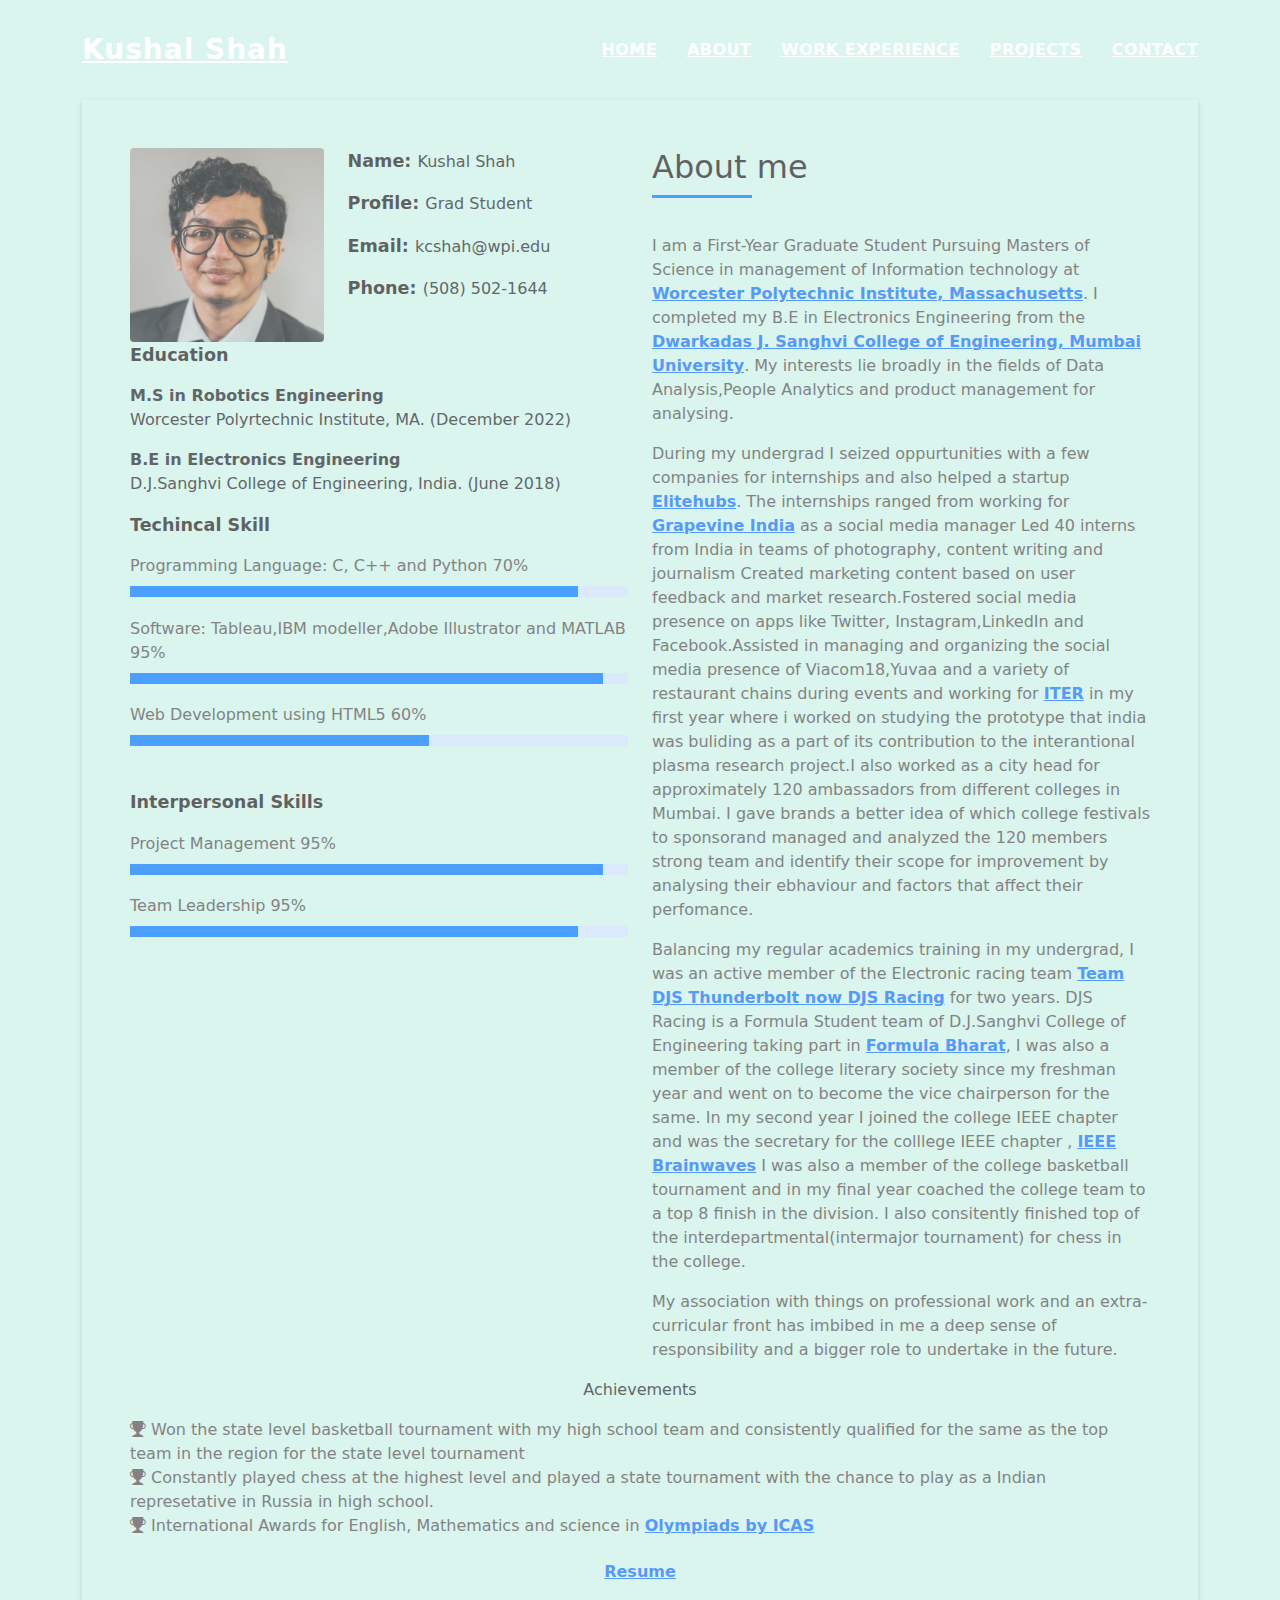
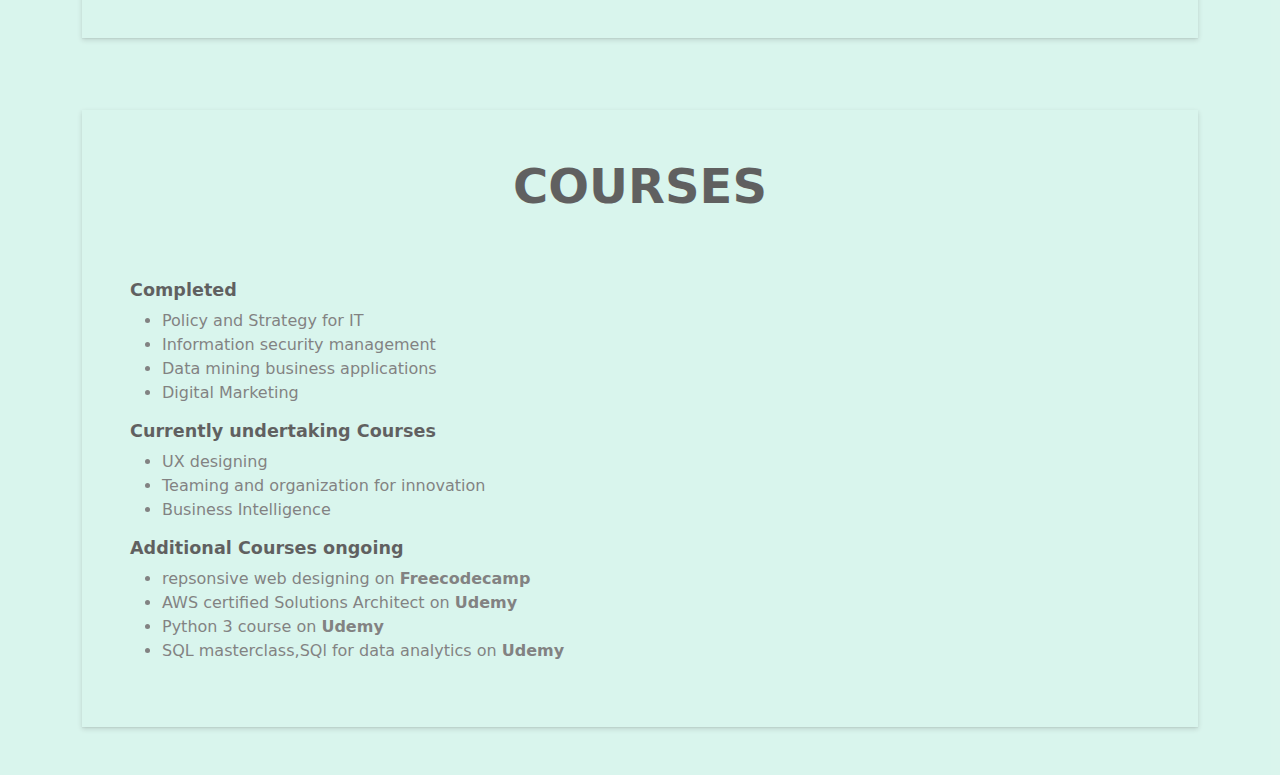
==== About.html @ 7bdc1ce5 "Update About.html" ====
<!DOCTYPE html>
<html lang="en">
    <meta charset="UTF-8">
    <meta name="viewport" content="width=device-width,initial-scale=1.0">
    <meta http-equiv="X-UA-Compatible" content="ie=edge">
    <title> About Kushal Shah</title>
    <link rel="stylesheet" href="https://cdn.jsdelivr.net/npm/bootstrap@4.6.1/dist/css/bootstrap.min.css" integrity="sha384-zCbKRCUGaJDkqS1kPbPd7TveP5iyJE0EjAuZQTgFLD2ylzuqKfdKlfG/eSrtxUkn" crossorigin="anonymous">
    <script src="https://cdn.jsdelivr.net/npm/jquery@3.5.1/dist/jquery.slim.min.js" integrity="sha384-DfXdz2htPH0lsSSs5nCTpuj/zy4C+OGpamoFVy38MVBnE+IbbVYUew+OrCXaRkfj" crossorigin="anonymous"></script>
<script src="https://cdn.jsdelivr.net/npm/bootstrap@4.6.1/dist/js/bootstrap.bundle.min.js" integrity="sha384-fQybjgWLrvvRgtW6bFlB7jaZrFsaBXjsOMm/tB9LTS58ONXgqbR9W8oWht/amnpF" crossorigin="anonymous"></script>
    <link href="style.css" rel="stylesheet">
    <script src="js.js"></script>
    <link href="vendor/bootstrap/css/bootstrap.min.css" rel="stylesheet">
  <link href="vendor/bootstrap-icons/bootstrap-icons.css" rel="stylesheet">
  <link href="vendor/glightbox/css/glightbox.min.css" rel="stylesheet">
  <link href="vendor/swiper/swiper-bundle.min.css" rel="stylesheet">
  <script src="vendor/purecounter/purecounter.js"></script>
  <script src="vendor/bootstrap/js/bootstrap.bundle.min.js"></script>
  <script src="vendor/glightbox/js/glightbox.min.js"></script>
  <script src="vendor/swiper/swiper-bundle.min.js"></script>
  <script src="vendor/typed.js/typed.min.js"></script>
  <script src="vendor/php-email-form/validate.js"></script>

    
    <div class="body">
  <!-- ======= Header ======= -->
  <header id="header" >
    <div class="container d-flex align-items-center justify-content-between">
  
      <h1 class="logo"><a href="index.html">Kushal Shah</a></h1>
     
      
  
      <nav id="navbar" class="navbar">
        <ul>
        <li><a  href="https://ks1802.github.io/assignment7/index.html">Home</a></li>
        <li><a  href="About.html">About</a></li>
        <li><a  href="Workex.html">Work Experience</a></li>
        <li><a  href="projects.html">Projects</a></li>
        <li><a  href="Contact.html">Contact</a></li>
        </ul>
        <i class="bi bi-list mobile-nav-toggle"></i>
      </nav><!-- .navbar -->
  
    </div>
  </header><!-- End Header -->
  

  <!--About section-->
<section>
  
  <div class="container">
    <div class="row">
       <div class="col-sm-12">
        <div class="box-shadow-full">
          <div class="row">
            <div class="col-md-6">
              <div class="row">
                <div class="col-sm-6 col-md-5">
                  <div class="about-img">
                    <img src="img/resume-photo.jpg" alt="Kushal photo" class="img-fluid rounded b-shadow-a" >
                  </div>
                </div>
                <div class="col-sm-6 col-md-7">
                  <div class="about-info">
                    <p><span class="title-s">Name: </span> <span>Kushal Shah</span></p>
                    <p><span class="title-s">Profile: </span> <span>Grad Student</span></p>
                    <p><span class="title-s">Email: </span> <span>kcshah@wpi.edu</span></p>
                    <p><span class="title-s">Phone: </span> <span>(508) 502-1644</span></p>
                  </div>
                </div>
              </div>
              <!-- Education -->
            <div class="content-test">
              <p class="title-s"> Education </p>
              <p class="successful">
                  <b> <i class="fa fa-graduation-cap" aria-hidden="true"></i> M.S in Robotics Engineering <br></b> 
                  <span>Worcester Polyrtechnic Institute, MA. (December 2022)</span> 
                </p>
              <p class="successful">
                <b> <i class="fa fa-graduation-cap" aria-hidden="true"></i> B.E in Electronics Engineering <br></b> 
                <span>D.J.Sanghvi College of Engineering, India. (June 2018)</span> 
              </p>
               <!-- Techincal Skills -->

            <div class="skill-mf">
              <p class="title-s">Techincal Skill <i class="fa fa-wrench" aria-hidden="true"></i></p>
              <span>Programming Language: C, C++ and Python</span> <span class="pull-right">70%</span>
              <div class="progress">
                <div class="progress-bar" role="progressbar" style="width: 90%" aria-valuenow="70" aria-valuemin="0"
                  aria-valuemax="100"></div>
              </div>
              
              <span>Software: Tableau,IBM modeller,Adobe Illustrator and MATLAB</span> <span class="pull-right">95%</span>
              <div class="progress">  
                <div class="progress-bar" role="progressbar" style="width: 95%" aria-valuenow="95" aria-valuemin="0"
                  aria-valuemax="100"></div>
              </div>

             
              
              <span>Web Development using HTML5 </span> <span class="pull-right">60%</span>
              <div class="progress">
                <div class="progress-bar" role="progressbar" style="width: 60%" aria-valuenow="60" aria-valuemin="0"
                  aria-valuemax="100"></div>
              </div>
            </div>
           
            <!-- Interpersonal Skills -->
            <br>
            <div class="skill-mf">
              <p class="title-s">Interpersonal Skills <i class="fa fa-users" aria-hidden="true"></i></p>
              <span>Project Management</span> <span class="pull-right">95%</span>
              <div class="progress">
                <div class="progress-bar" role="progressbar" style="width: 95%;" aria-valuenow="95" aria-valuemin="0"
                  aria-valuemax="100"></div>
              </div>
              
              <span>Team Leadership</span> <span class="pull-right">95%</span>
              <div class="progress">
                <div class="progress-bar" role="progressbar" style="width: 90%" aria-valuenow="95" aria-valuemin="0"
                  aria-valuemax="100"></div>
              </div>
            </div> 
          </div>
            </div>
           <!-- About Me -->
           <div class="col-md-6">
            <div class="about-me pt-4 pt-md-0">
              <div class="title-box-2">
                <h5 class="title-left">
                    About me
                  </h5>
                </div>
                <p class="subtitle-a">
                  I am a First-Year Graduate Student Pursuing Masters of Science in management of Information technology at <a href="https://www.wpi.edu/academics/study/masters-information-technology" target="_blank"><strong>Worcester Polytechnic Institute, Massachusetts</strong></a>. 
                  I completed my B.E in Electronics Engineering from the <a href="https://www.djsce.ac.in/#" target="_blank"><strong>Dwarkadas J. Sanghvi College of Engineering, Mumbai University</strong></a>.
                My interests lie broadly in the fields of Data Analysis,People Analytics and product management for analysing.
                </p>
                <p class="subtitle-a">
                  During my undergrad I seized oppurtunities with a few companies for internships and also helped a startup <a href="https://elitehubs.com/" target="_blank"><strong> Elitehubs</strong></a>. The internships ranged from working for <a href="https://www.thegrapevine.co.in/" target="_blank"><strong>Grapevine India</strong></a> as a social media manager Led 40 interns from India in teams of photography, content writing and journalism Created marketing content based on user feedback and market research.Fostered social media presence on apps like Twitter, Instagram,LinkedIn and Facebook.Assisted in managing and organizing the social media presence of Viacom18,Yuvaa and a variety of restaurant chains during events and working for <a href="https://www.iter.org/"><strong>ITER</strong></a> in my first year where i worked on studying the prototype that india was buliding as a part of its contribution to the interantional plasma research project.I also worked as a city head for approximately 120 ambassadors from different colleges in Mumbai. I gave brands a better idea of which college festivals to sponsorand managed and analyzed the 120 members strong team and identify their scope for improvement by analysing their ebhaviour and factors that affect their perfomance.
                </p>
                <p class="subtitle-a">
                  Balancing my regular academics training in my undergrad, I was an active member of the Electronic racing team <a href="https://djs-racing.com/" target="_blank"><b>Team DJS Thunderbolt now DJS Racing</b></a> for two years. DJS Racing is a Formula Student team of D.J.Sanghvi College of Engineering taking part in <a href="https://www.formulabharat.com/" target="_blank"><b>Formula Bharat</b></a>,  
                  I was also a member of the college literary society since my freshman year and went on to become the vice chairperson for the same. In my second year I joined the college IEEE chapter and was the secretary for the colllege IEEE chapter , <a href="https://www.instagram.com/ieee_djscoe/?hl=en"><strong>IEEE Brainwaves</strong></a> I was also a member of the college basketball tournament and in my final year coached the college team to a top 8 finish in the division. I also consitently finished top of the interdepartmental(intermajor tournament) for chess in the college. 
                </p>
                <p class="subtitle-a">
                  My association with things on professional work and an extra-curricular front has
                   imbibed in me a deep sense of responsibility and a bigger role to undertake in the future. 
                </p>
              </div>
            </div>
          </div>
          <div class="copyright-box text-center">
            <p class="title2-s"> Achievements </p></div>
              
                <p class="subtitle-a">
                 <span class="bi bi-trophy-fill"></span>  Won the state level basketball tournament with my high school team and consistently qualified for the same as the top team in the region for the state level tournament
                 <br><span class="bi bi-trophy-fill"></span>  Constantly played chess at the highest level and played a state tournament with the chance to play as a Indian represetative in Russia in high school.
                 <br><span class="bi bi-trophy-fill"></span>  International Awards for English, Mathematics and science in <a href="https://en.wikipedia.org/wiki/International_Competitions_and_Assessments_for_Schools"><strong> Olympiads by ICAS</strong></a>  
                </p>
                <div class="flexer">
                  <a class="button button1 buttonlink" href=  "Kushal%20Shah%20resume.pdf"> <strong>Resume</strong></a>
                </div>
        </div>
      </div>
    </div>
  </div>
  
</section>


 <!-- Courses Taken -->
 <section>
  <br>
		<div class="container">
			<div class="row">
				<div class="col-sm-12">
          <div class="box-shadow-full">
            <div class="title-box-2">
              <div class="title-box text-center">
                <h5 class="title-a">
                  Courses 
                </h5>
              </div>
				</div>
				<div class="col-sm-9">

            <div class="education-wrapper">
                <div class="education margin-tb-30">
                  <h6 class="title-s"> Completed </h6>
                   
                 
                    <ul class="subtitle-a"> 
                    <li> Policy and Strategy for IT</li>
                    <li> Information security management</li>
                    <li>Data mining business applications </li>
                      <li>Digital Marketing</li>
                    
                    </ul>
                   
                </div>
              </div>  

              <div class="education-wrapper">
                  <div class="education margin-tb-30">
                    <h6 class="title-s"> Currently undertaking Courses </h6>
                
                        <ul class="subtitle-a">
                <li> UX designing </li>
 <li>Teaming and organization for innovation</li>
                <li>Business Intelligence </li>
                      </ul>
                      
                  </div>
                </div>  

					<div class="education-wrapper">
						<div class="education margin-tb-30">
                <div class="line2-mf"></div>
              <h6 class="title-s"> Additional Courses ongoing </h6>
              <div class="line2-mf"></div>
              
                <ul class="subtitle-a" > 
               <li>repsonsive web designing on <strong>Freecodecamp</strong></li>
		<li>AWS certified Solutions Architect on <strong>Udemy</strong></li>
		<li>Python 3 course on <strong>Udemy</strong></li>
		<li>SQL masterclass,SQl for data analytics on <strong>Udemy</strong></li>
                </ul>
               
						</div>
					</div>
				</div>
			</div>
		</div>
      </div>
    </div>
  
  </section>
</div>
---- style.css ----
body {
  background-color: #f5f5f5;
  color: #4e4e4e;
}

h1,
h2,
h3,
h4,
h5,
h6 {
  color: #1e1e1e;
}

a {
  color: #1e1e1e;
  text-decoration: none;
  transition: all 0.5s ease-in-out;
}
a:hover {
  color: #0078ff;
  text-decoration: none;
  transition: all 0.5s ease-in-out;
}

.p-r {
  position: relative;
}

.color-a {
  text-decoration: none;
  color: #0078ff;
}

.color-d {
  color: #f5f5f5;
}

.color-text-a {
  text-decoration: none;
  color: #4e4e4e;
}

.box-shadow, .card-blog, .work-box, .service-box, .paralax-mf {
  box-shadow: 0 13px 8px -10px rgba(0, 0, 0, 0.1);
}

.box-shadow-a, .button:hover {
  text-decoration: none;
  box-shadow: 0 0 0 4px #cde1f8;
}

.display-5 {
  font-size: 2.5rem;
  font-weight: 300;
  line-height: 1.1;
}

.display-6 {
  font-size: 2rem;
  font-weight: 300;
  line-height: 1.1;
}

.avatar {
  width: 32px;
  height: 32px;
  margin-right: 4px;
  overflow: hidden;
}

.bg-image {
  background-repeat: no-repeat;
  background-attachment: fixed;
  background-size: cover;
  background-position: center center;
}
@media (max-width: 1024px) {
  .bg-image {
    background-attachment: scroll;
  }
}

.overlay-mf {
  background-color:rgb(202, 241, 230);
  
}

.overlay-mf {
  position: absolute;
  top: 0;
  left: 0px;
  padding: 0;
  height: 100%;
  width: 100%;
  opacity: 0.7;
  ;
}

.paralax-mf {
  position: relative;
  padding: 8rem 0;
}

.display-table {
  width: 100%;
  height: 100%;
  display: table;
}

.table-cell {
  display: table-cell;
  vertical-align: middle;
}

/*--/ Sections /--*/
.sect-4 {
  padding: 4rem 0;
}

.sect-pt4 {
  padding-top: 4rem;
}

.sect-mt4 {
  margin-top: 4rem;
}

/*--/ Title s /--*/
.title-s {
  font-weight: 600;
  color: #1e1e1e;
  font-size: 1.1rem;
}

/*--/ Title A /--*/
.title-box {
  margin-bottom: 4rem;
}

.title-a {
  text-decoration: none;
  font-size: 3rem;
  font-weight: bold;
  text-transform: uppercase;
  color: #1e1e1e !important;
  
}

.subtitle-a {
  text-decoration: none;
  color: #4e4e4e;
}

.line-mf {
  width: 40px;
  height: 5px;
  background-color: #0078ff;
  margin: 0 auto;
}

/*--/ Title Left /--*/
.title-box-2 {
  margin-bottom: 3rem;
}

.title-left {
  font-size: 2rem;
  position: relative;
}
.title-left:before {
  content: "";
  position: absolute;
  height: 3px;
  background-color: #0078ff;
  width: 100px;
  bottom: -12px;
}

/*------/ Box /------*/
.box-pl2 {
  padding-left: 2rem;
}

.box-shadow-full {
  padding: 3rem 1.25rem;
  position: relative;
  background-color: rgb(202, 241, 230);
  margin-bottom: 3rem;
  z-index: 2;
  box-shadow: 0 1px 1px 0 rgba(0, 0, 0, 0.06), 0 2px 5px 0 rgba(0, 0, 0, 0.2);}
  .box-shadow {
    padding: 3rem 1.25rem;
    position: relative;
    background-color: rgb(250, 250, 250);
    margin-bottom: 3rem;
    z-index: 2;
    box-shadow: 0 1px 1px 0 rgba(0, 0, 0, 0.06), 0 2px 5px 0 rgba(0, 0, 0, 0.2);
}
@media (min-width: 768px) {
  .box-shadow-full {
    padding: 3rem;
  }
}

/*------/ Socials /------*/
.socials {
  padding: 1.5rem 0;
}
.socials ul li {
  display: inline-block;
}
.socials .ico-circle {
  height: 40px;
  width: 40px;
  font-size: 1.2rem;
  border-radius: 50%;
  line-height: 1.6;
  margin: 0 15px 0 0;
  box-shadow: 0 0 0 3px #0078ff;
  transition: all 500ms ease;
  padding-top: 4px;
}
.socials .ico-circle:hover {
  background-color: #0078ff;
  color: #fff;
  box-shadow: 0 0 0 3px #cde1f8;
  transition: all 500ms ease;
}

/*------/ Ul resect /------*/
.ul-resect, .widget-tags ul, .widget-sidebar .list-sidebar, .box-comments .list-comments, .blog-wrapper .post-meta ul, .list-ico, .socials ul {
  list-style: none;
  padding-left: 0;
  margin-bottom: 0;
}

.list-ico {
  line-height: 2;
}
.list-ico span {
  color: #0078ff;
  margin-right: 10px;
}

/*------/ Ico Circle /------*/
.ico-circle {
  height: 100px;
  width: 100px;
  font-size: 2rem;
  border-radius: 50%;
  line-height: 1.55;
  margin: 0 auto;
  text-align: center;
  justify-content: center;
  box-shadow: 0 0 0 10px #0078ff;
  display: block;
  
}


/*--------------------------------------------------------------
# Back to top button
--------------------------------------------------------------*/
.back-to-top {
  position: fixed;
  visibility: hidden;
  opacity: 0;
  right: 15px;
  bottom: 15px;
  z-index: 996;
  background: #0078ff;
  width: 40px;
  height: 40px;
  border-radius: 50px;
  transition: all 0.4s;
}
.back-to-top i {
  font-size: 28px;
  color: #fff;
  line-height: 0;
}
.back-to-top:hover {
  background: #298eff;
  color: #fff;
}
.back-to-top.active {
  visibility: visible;
  opacity: 1;
}

/*------/ Prelaoder /------*/
#preloader {
  position: fixed;
  top: 0;
  left: 0;
  right: 0;
  bottom: 0;
  z-index: 9999;
  overflow: hidden;
  background: #fff;
}

#preloader:before {
  content: "";
  position: fixed;
  top: calc(50% - 30px);
  left: calc(50% - 30px);
  border: 6px solid #f2f2f2;
  border-top: 6px solid #0078ff;
  border-radius: 50%;
  width: 60px;
  height: 60px;
  -webkit-animation: animate-preloader 1s linear infinite;
  animation: animate-preloader 1s linear infinite;
}

@-webkit-keyframes animate-preloader {
  0% {
    transform: rotate(0deg);
  }
  100% {
    transform: rotate(360deg);
  }
}

@keyframes animate-preloader {
  0% {
    transform: rotate(0deg);
  }
  100% {
    transform: rotate(360deg);
  }
}
/*------/ Button /------*/
.button {
  display: inline-block;
  padding: 0.3rem 0.6rem;
  text-align: center;
  vertical-align: middle;
  -webkit-user-select: none;
  -moz-user-select: none;
  user-select: none;
  font-size: 1rem;
  border-radius: 0.3rem;
  border: 1px solid transparent;
  transition: all 500ms ease;
  cursor: pointer;  
}
.button:focus {
  outline: 0;
}
.button:hover {
  background-color: #0062d3;
  color: #fff;
  transition: all 500ms ease;
}
.button1{
  width: 50%;}
.button-link {
    -webkit-appearance: button;
    -moz-appearance: button;
    appearance: button;

    text-decoration: none;
    color: initial;

}
.button-a {
  text-decoration: none;
  background-color: #0078ff;
  color: #fff;
  border-color: #cde1f8;
}

.button-big {
  padding: 0.9rem 2.3rem;
  font-size: 1.2rem;
}

.button-rouded {
  border-radius: 5rem;
}

.btn-lg {
  padding: 0.5rem 1rem;
  font-size: 1.25rem;
  line-height: 1.5;
  border-radius: 0.3rem;}
  .tab button {
    background-color: rgb(0, 153, 255);
    border: none;
    color: rgb(255, 255, 255);
    padding: 10px 20px;
    text-align: center;
    text-decoration: none;
    display: inline-block;
    margin: 4px 2px;
    cursor: pointer;
    border-radius: 10px;}
    

.tab {
  overflow: hidden;}

  /* Change background color of buttons on hover */
.tab button:hover {
  background-color: #9bcaff;
}

/* Create an active/current tablink class */
.tab button.active {
  background-color: #0059ff;
}



/* Style the tab content */
.tabcontent {
  display:none;
  padding: 6px 12px;
  border-top: none;
}

.tabcontent {
  animation: fadeEffect 1s; /* Fading effect takes 1 second */
}
/* Go from zero to full opacity */
@keyframes fadeEffect {
  from {opacity: 0;}
  to {opacity: 1;}
}

/*--------------------------------------------------------------
# Header
--------------------------------------------------------------*/
#header {
  transition: all 0.5s;
  z-index: 997;
  padding: 20px 0;
}
#header .logo {
  font-size: 28px;
  margin: 0;
  padding: 0;
  font-weight: 600;
  letter-spacing: 1px;
}
#header .logo a {
  color: #fff;
}
#header .logo img {
  max-height: 40px;
}
#header.header-scrolled {
  background: black;
  padding: 12px 0;
}

/*--------------------------------------------------------------
# Navigation Menu
--------------------------------------------------------------*/
/**
* Desktop Navigation 
*/
.navbar {
  padding: 0;
}
.navbar ul {
  margin: 0;
  padding: 0;
  display: flex;
  list-style: none;
  align-items: center;
}
.navbar li {
  position: relative;
}
.navbar > ul > li {
  white-space: nowrap;
  padding: 10px 0 10px 30px;
}
.navbar a, .navbar a:focus {
  display: flex;
  align-items: center;
  justify-content: space-between;
  color: #fff;
  font-size: 16px;
  font-weight: 600;
  padding: 0;
  white-space: nowrap;
  transition: 0.3s;
  letter-spacing: 0.4px;
  position: relative;
  text-transform: uppercase;
}
.navbar a i, .navbar a:focus i {
  font-size: 12px;
  line-height: 0;
  margin-left: 5px;
}
.navbar > ul > li > a:before {
  content: "";
  position: absolute;
  width: 100%;
  height: 2px;
  bottom: -6px;
  left: 0;
  width: 0;
  background-color: #fff;
  visibility: hidden;
  transition: all 0.3s ease-in-out 0s;
}
.navbar a:hover:before, .navbar li:hover > a:before, .navbar .active:before {
  visibility: visible;
  width: 100%;
}
.navbar a:hover, .navbar .active, .navbar .active:focus, .navbar li:hover > a {
  color: #fff;
}
.navbar .dropdown ul {
  display: block;
  position: absolute;
  left: 30px;
  top: calc(100% + 30px);
  margin: 0;
  padding: 10px 0;
  z-index: 99;
  opacity: 0;
  visibility: hidden;
  background: #fff;
  box-shadow: 0px 0px 30px rgba(127, 137, 161, 0.25);
  transition: 0.3s;
}
.navbar .dropdown ul li {
  min-width: 200px;
}
.navbar .dropdown ul a {
  padding: 10px 20px;
  font-size: 14px;
  text-transform: none;
  color: #4e4e4e;
}
.navbar .dropdown ul a i {
  font-size: 12px;
}
.navbar .dropdown ul a:hover, .navbar .dropdown ul .active:hover, .navbar .dropdown ul li:hover > a {
  color: #0078ff;
}
.navbar .dropdown:hover > ul {
  opacity: 1;
  top: 100%;
  visibility: visible;
}
.navbar .dropdown .dropdown ul {
  top: 0;
  left: calc(100% - 30px);
  visibility: hidden;
}
.navbar .dropdown .dropdown:hover > ul {
  opacity: 1;
  top: 0;
  left: 100%;
  visibility: visible;
}
@media (max-width: 1366px) {
  .navbar .dropdown .dropdown ul {
    left: -90%;
  }
  .navbar .dropdown .dropdown:hover > ul {
    left: -100%;
  }
}

/**
* Mobile Navigation 
*/
.mobile-nav-toggle {
  color: #fff;
  font-size: 28px;
  cursor: pointer;
  display: none;
  line-height: 0;
  transition: 0.5s;
}

@media (max-width: 991px) {
  .mobile-nav-toggle {
    display: block;
  }

  .navbar ul {
    display: none;
  }
}
.navbar-mobile {
  position: fixed;
  overflow: hidden;
  top: 0;
  right: 0;
  left: 0;
  bottom: 0;
  background: rgba(78, 78, 78, 0.9);
  transition: 0.3s;
  z-index: 999;
}
.navbar-mobile .mobile-nav-toggle {
  position: absolute;
  top: 15px;
  right: 15px;
}
.navbar-mobile ul {
  display: block;
  position: absolute;
  top: 55px;
  right: 15px;
  bottom: 15px;
  left: 15px;
  padding: 10px 0;
  background-color: #fff;
  overflow-y: auto;
  transition: 0.3s;
}
.navbar-mobile > ul > li {
  padding: 0;
}
.navbar-mobile a:hover:before, .navbar-mobile li:hover > a:before, .navbar-mobile .active:before {
  visibility: hidden;
}
.navbar-mobile a, .navbar-mobile a:focus {
  padding: 10px 20px;
  font-size: 15px;
  color: #4e4e4e;
}
.navbar-mobile a:hover, .navbar-mobile .active, .navbar-mobile li:hover > a {
  color: #0078ff;
}
.navbar-mobile .getstarted, .navbar-mobile .getstarted:focus {
  margin: 15px;
}
.navbar-mobile .dropdown ul {
  position: static;
  display: none;
  margin: 10px 20px;
  padding: 10px 0;
  z-index: 99;
  opacity: 1;
  visibility: visible;
  background: #fff;
  box-shadow: 0px 0px 30px rgba(127, 137, 161, 0.25);
}
.navbar-mobile .dropdown ul li {
  min-width: 200px;
}
.navbar-mobile .dropdown ul a {
  padding: 10px 20px;
}
.navbar-mobile .dropdown ul a i {
  font-size: 12px;
}
.navbar-mobile .dropdown ul a:hover, .navbar-mobile .dropdown ul .active:hover, .navbar-mobile .dropdown ul li:hover > a {
  color: #0078ff;
}
.navbar-mobile .dropdown > .dropdown-active {
  display: block;
}

/*--------------------------------------------------------------
# Home Section
--------------------------------------------------------------*/
.home {
  height: 100vh;
  position: relative;
  color: #fff;
}
.home .home-content {
  text-align: center;
  position: absolute;
}
.home .overlay-itro {
  background-color: rgba(0, 0, 0, 0.6);
  position: absolute;
  top: 0;
  left: 0px;
  padding: 0;
  height: 100%;
  width: 100%;
  opacity: 0.9;
}
.home .home-title {
  color: #fff;
  font-weight: 600;
  font-size: 3rem;
}
@media (min-width: 768px) {
  .home .home-title {
    font-size: 4.5rem;
  }
}
.home .home-subtitle {
  font-size: 1.5rem;
  font-weight: 600;
}
@media (min-width: 768px) {
  .home .home-subtitle {
    font-size: 2.5rem;
  }
}
.home .text-slider-items {
  display: none;
}

.home-single {
  height: 350px;
}
.home-single .home-content {
  margin-top: 30px;
}
.home-single .home-title {
  text-transform: uppercase;
  font-size: 3rem;
}
@media (min-width: 768px) {
  .home-single .home-title {
    font-size: 3.5rem;
  }
}
.home-single .breadcrumb {
  background-color: transparent;
  color: #0078ff;
}
.home-single .breadcrumb .breadcrumb-item:before {
  color: #cde1f8;
}
.home-single .breadcrumb .breadcrumb-item.active {
  color: #cde1f8;
}
.home-single .breadcrumb a {
  color: #fff;
}

/*--------------------------------------------------------------
# About
--------------------------------------------------------------*/
.about-mf .box-shadow-full {
  padding-top: 4rem;
  padding-bottom: 4rem;
}
.about-mf .about-img {
  margin-bottom: 2rem;
}
.about-mf .about-img img {
  margin-left: 10px;
}
@media (min-width: 767px) {
  .about-mf .box-pl2 {
    margin-top: 3rem;
    padding-left: 0rem;
  }
}

.skill-mf span {
  color: #4e4e4e;
}
.skill-mf .progress {
  background-color: #cde1f8;
  margin: 0.5rem 0 1.2rem 0;
  border-radius: 0;
  height: 0.7rem;
}
.skill-mf .progress .progress-bar {
  height: 0.7rem;
  background-color: #0078ff;
}

/*--------------------------------------------------------------
# Work Experience
--------------------------------------------------------------*/
.work-box {
  background-color: #fff;
  padding: 2.5rem 1.3rem;
  border-radius: 1rem;
  margin-bottom: 3rem;
  text-align: center;
  
  
}



.work-box .service-ico {
  margin-bottom: 1rem;
  color: #1e1e1e;
}
.work-box .ico-circle {
  transition: all 500ms ease;
  display: inline-flex;
  align-items: center;
  justify-content: center;
}
.work-box .ico-circle i {
  line-height: 0;
  font-size: 40px;
}
.work-box .s-title {
  font-size: 1.4rem;
  text-transform: uppercase;
  text-align: center;
  padding: 0.4rem 0;
}
.work-box .s-description {
  color: #4e4e4e;
}


/*--------------------------------------------------------------
# Footer
--------------------------------------------------------------*/
footer {
  text-align: center;
  color: #fff;
  padding: 25px 0;
  background: #0062d3;
}
footer .copyright {
  margin-bottom: 0.3rem;
}
footer .credits {
  margin-bottom: 0;
}
footer .credits a {
  color: #fff;
}

.flexer{
  display:flex;
justify-content: center;
}
.body{
  background-color:rgb(202, 241, 230);
    top: 0;
    left: 0px;
    padding: 0;
    height: 100%;
    width: 100%;
    opacity: 0.7;
    
  }
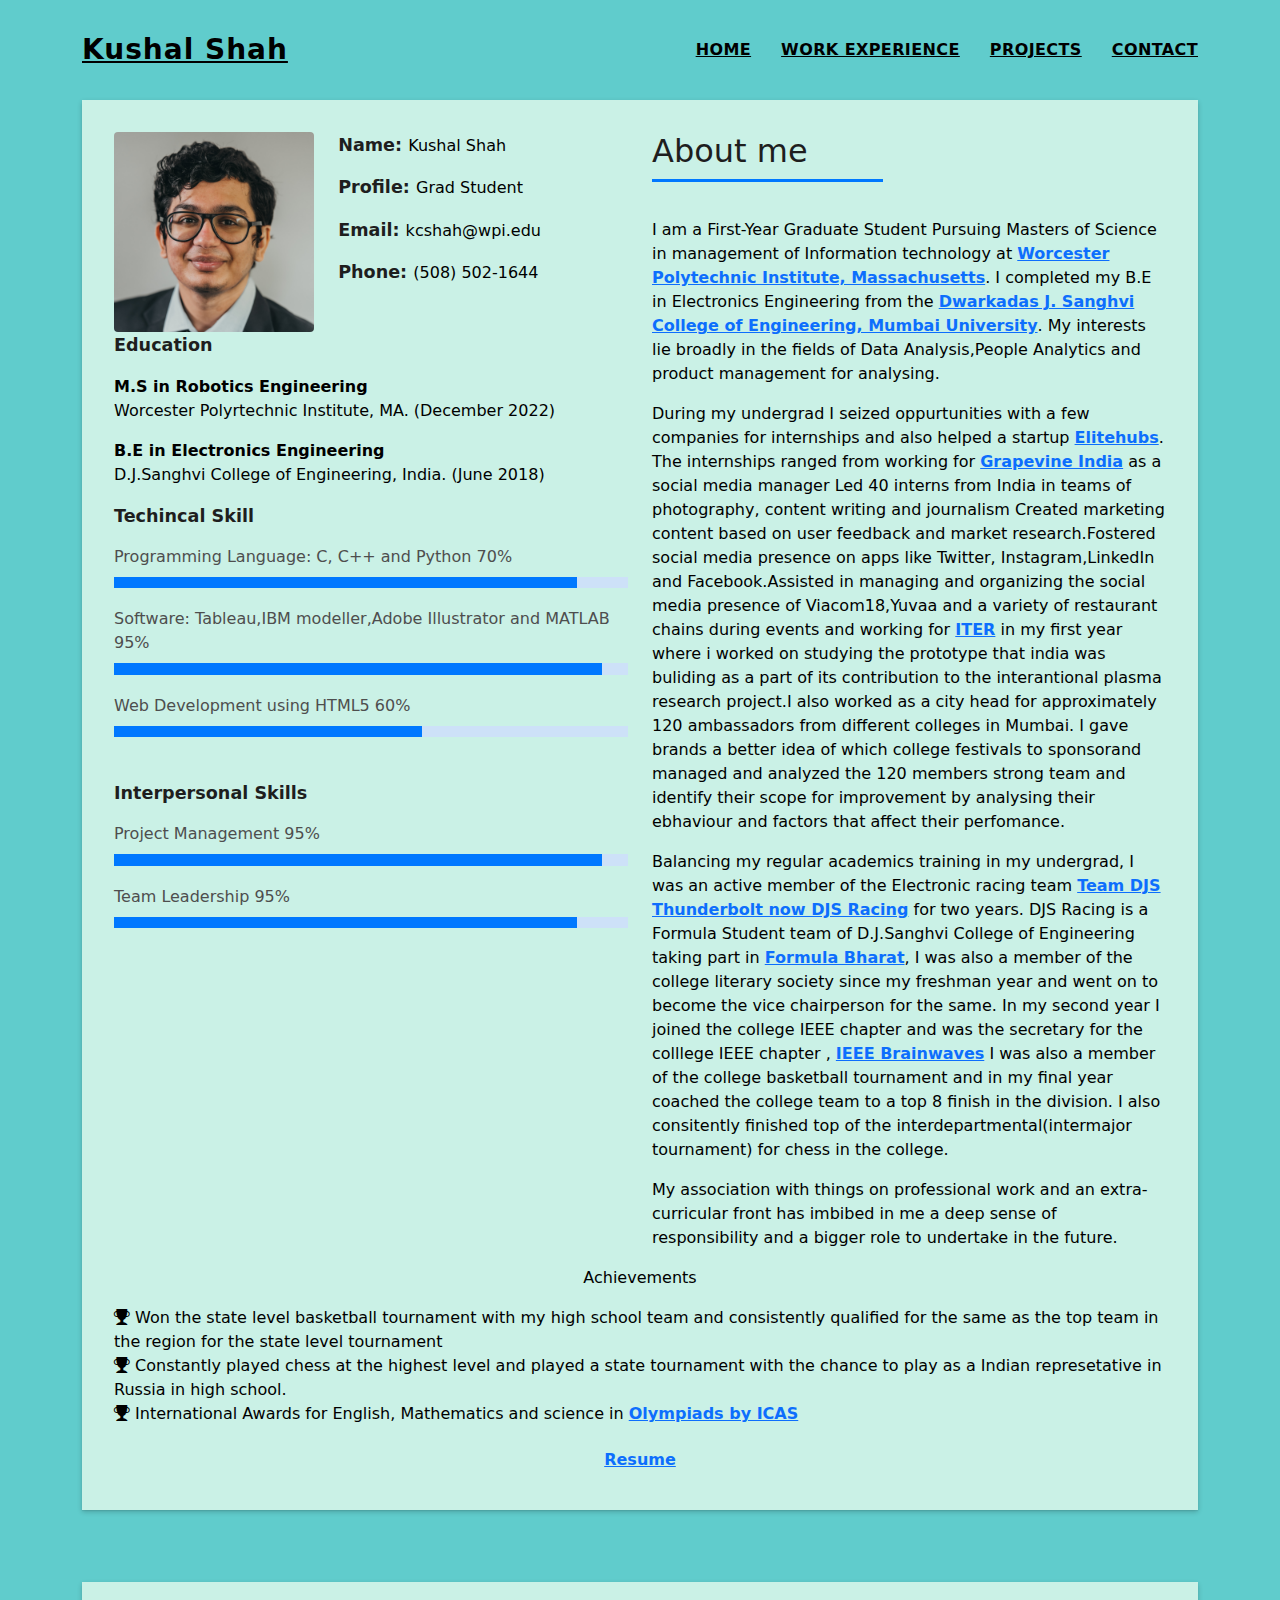
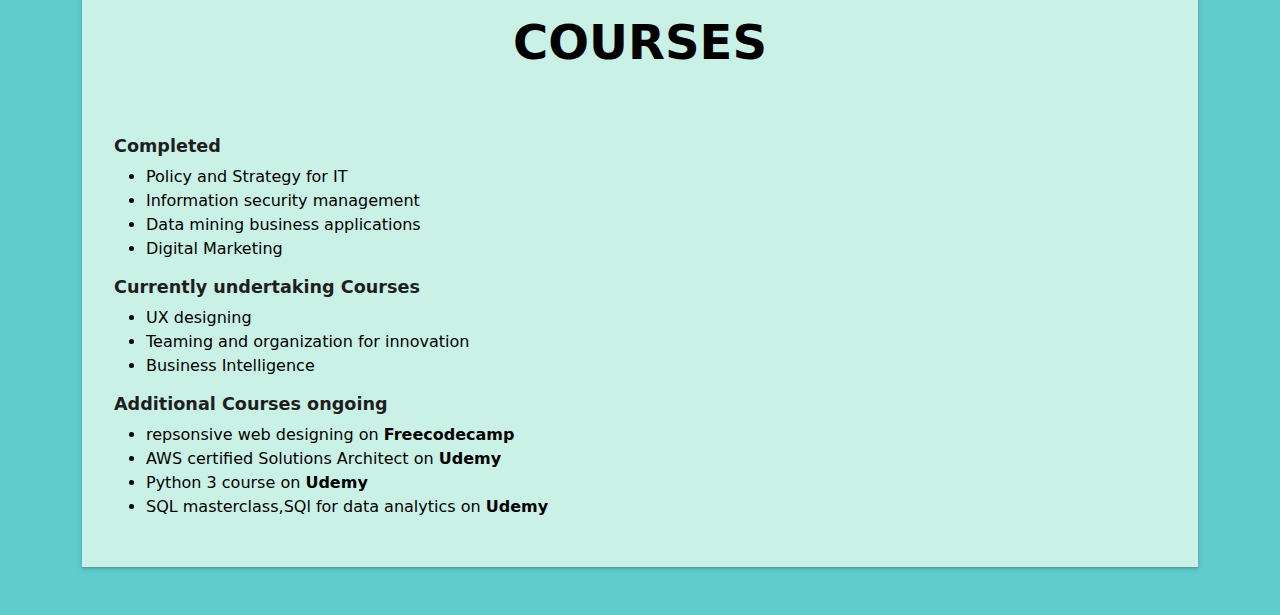
==== commit bc8c3c76: "Update About.html" ====
--- a/About.html
+++ b/About.html
@@ -26,14 +26,14 @@
   <header id="header" >
     <div class="container d-flex align-items-center justify-content-between">
   
-      <h1 class="logo"><a href="index.html">Kushal Shah</a></h1>
+      <h1 class="logo"><a href="https://ks1802.github.io/assignment7/index.html">Kushal Shah</a></h1>
      
       
   
       <nav id="navbar" class="navbar">
         <ul>
         <li><a  href="https://ks1802.github.io/assignment7/index.html">Home</a></li>
-        <li><a  href="About.html">About</a></li>
+        
         <li><a  href="Workex.html">Work Experience</a></li>
         <li><a  href="projects.html">Projects</a></li>
         <li><a  href="Contact.html">Contact</a></li>
--- a/style.css
+++ b/style.css
@@ -12,7 +12,9 @@
 h6 {
   color: #1e1e1e;
 }
-
+h2.typewriter{
+  color: white;
+}
 a {
   color: #1e1e1e;
   text-decoration: none;
@@ -140,17 +142,17 @@
 }
 
 .title-a {
-  text-decoration: none;
+  
   font-size: 3rem;
   font-weight: bold;
   text-transform: uppercase;
-  color: #1e1e1e !important;
+  color: #000000 !important;
   
 }
 
 .subtitle-a {
-  text-decoration: none;
-  color: #4e4e4e;
+  
+  color: rgb(0, 0, 0);
 }
 
 .line-mf {
@@ -174,7 +176,7 @@
   position: absolute;
   height: 3px;
   background-color: #0078ff;
-  width: 100px;
+  width: 45%;
   bottom: -12px;
 }
 
@@ -198,9 +200,9 @@
     z-index: 2;
     box-shadow: 0 1px 1px 0 rgba(0, 0, 0, 0.06), 0 2px 5px 0 rgba(0, 0, 0, 0.2);
 }
-@media (min-width: 768px) {
+@media (min-width: 900px) {
   .box-shadow-full {
-    padding: 3rem;
+    padding: 2rem;
   }
 }
 
@@ -448,7 +450,7 @@
   letter-spacing: 1px;
 }
 #header .logo a {
-  color: #fff;
+  color: black;
 }
 #header .logo img {
   max-height: 40px;
@@ -485,7 +487,7 @@
   display: flex;
   align-items: center;
   justify-content: space-between;
-  color: #fff;
+  color: black;
   font-size: 16px;
   font-weight: 600;
   padding: 0;
@@ -508,7 +510,7 @@
   bottom: -6px;
   left: 0;
   width: 0;
-  background-color: #fff;
+  background-color: black;
   visibility: hidden;
   transition: all 0.3s ease-in-out 0s;
 }
@@ -517,7 +519,7 @@
   width: 100%;
 }
 .navbar a:hover, .navbar .active, .navbar .active:focus, .navbar li:hover > a {
-  color: #fff;
+  color: black;
 }
 .navbar .dropdown ul {
   display: block;
@@ -528,8 +530,7 @@
   padding: 10px 0;
   z-index: 99;
   opacity: 0;
-  visibility: hidden;
-  background: #fff;
+  background: black;
   box-shadow: 0px 0px 30px rgba(127, 137, 161, 0.25);
   transition: 0.3s;
 }
@@ -577,7 +578,7 @@
 * Mobile Navigation 
 */
 .mobile-nav-toggle {
-  color: #fff;
+  color: black;
   font-size: 28px;
   cursor: pointer;
   display: none;
@@ -618,7 +619,7 @@
   bottom: 15px;
   left: 15px;
   padding: 10px 0;
-  background-color: #fff;
+  background-color: black;
   overflow-y: auto;
   transition: 0.3s;
 }
@@ -626,7 +627,7 @@
   padding: 0;
 }
 .navbar-mobile a:hover:before, .navbar-mobile li:hover > a:before, .navbar-mobile .active:before {
-  visibility: hidden;
+  visibility: visible;
 }
 .navbar-mobile a, .navbar-mobile a:focus {
   padding: 10px 20px;
@@ -778,7 +779,7 @@
 # Work Experience
 --------------------------------------------------------------*/
 .work-box {
-  background-color: #fff;
+  background-color: rgb(202, 241, 230);
   padding: 2.5rem 1.3rem;
   border-radius: 1rem;
   margin-bottom: 3rem;
@@ -838,12 +839,14 @@
 justify-content: center;
 }
 .body{
-  background-color:rgb(202, 241, 230);
-    top: 0;
+  background-color:rgb(96, 204, 204);
+    top: 0px;
     left: 0px;
     padding: 0;
     height: 100%;
     width: 100%;
-    opacity: 0.7;
-    
-  }
+    opacity: 1;
+    color: black;
+  }
+
+  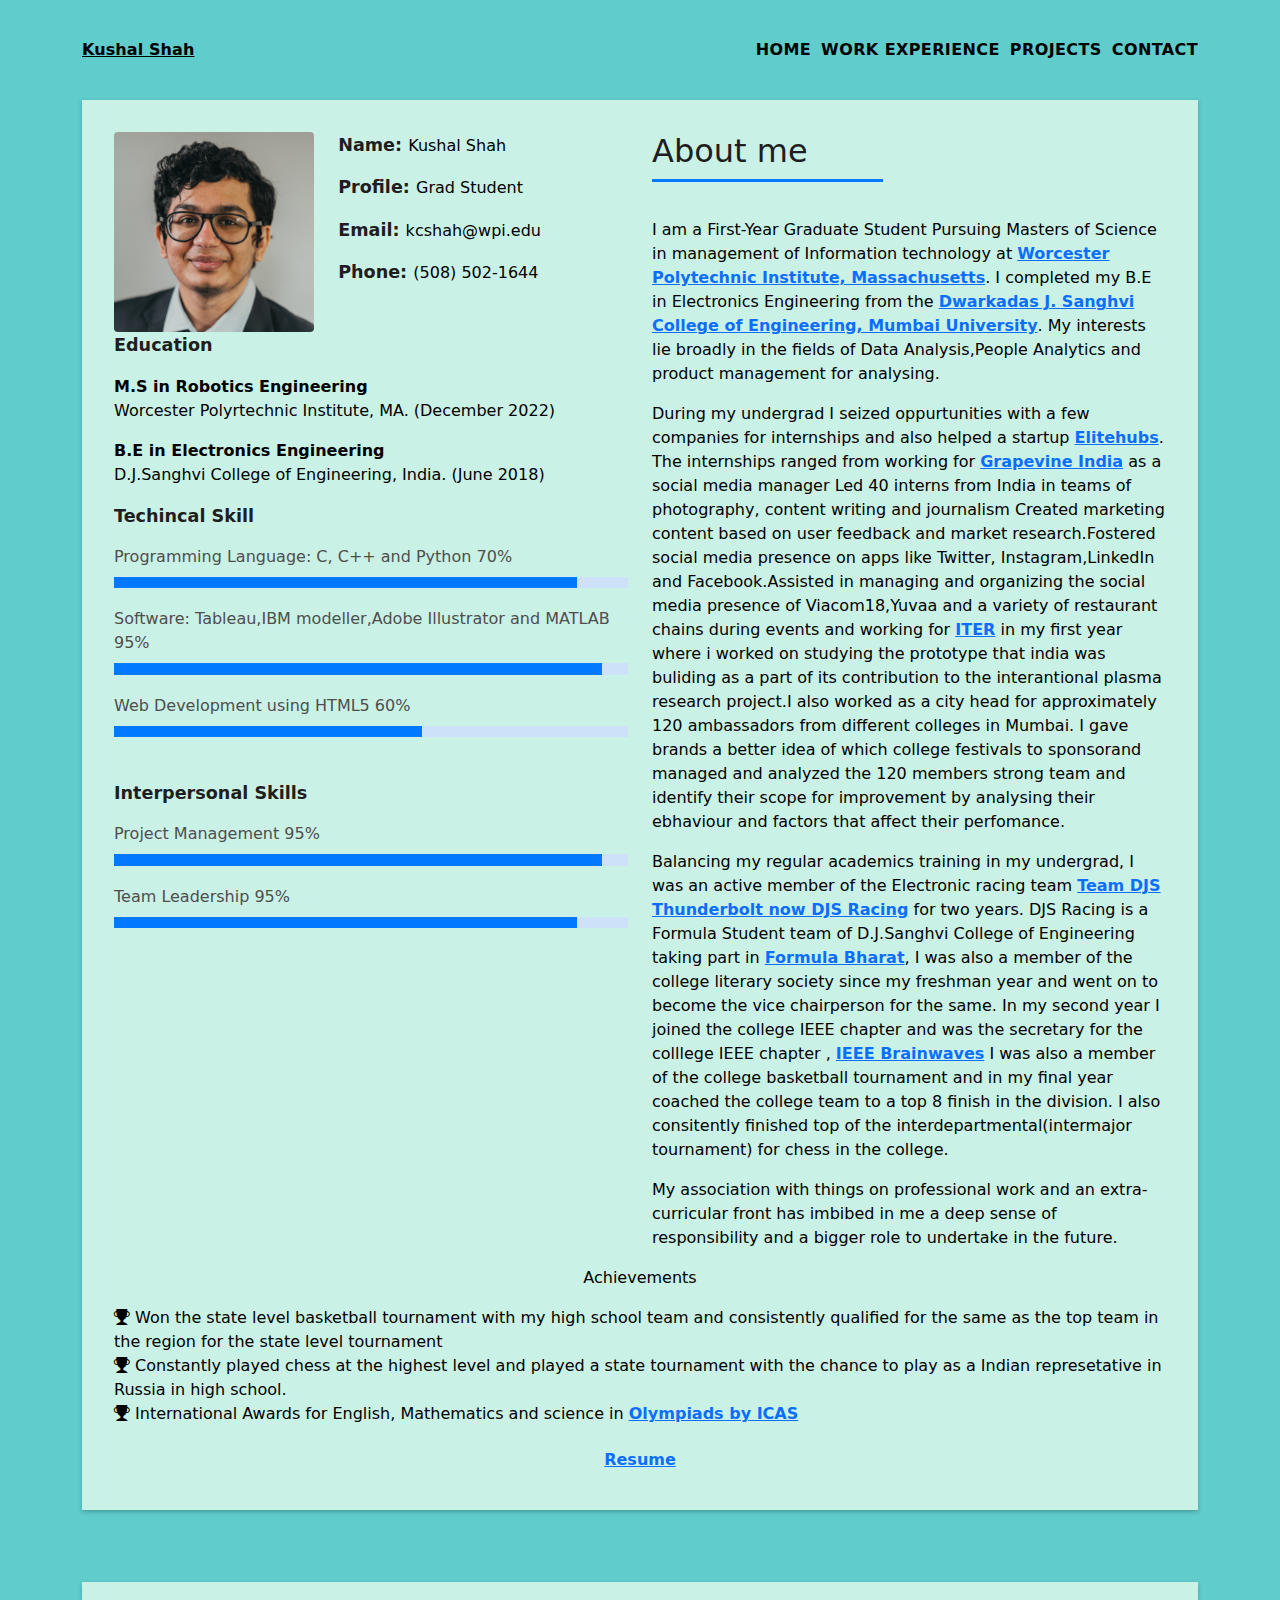
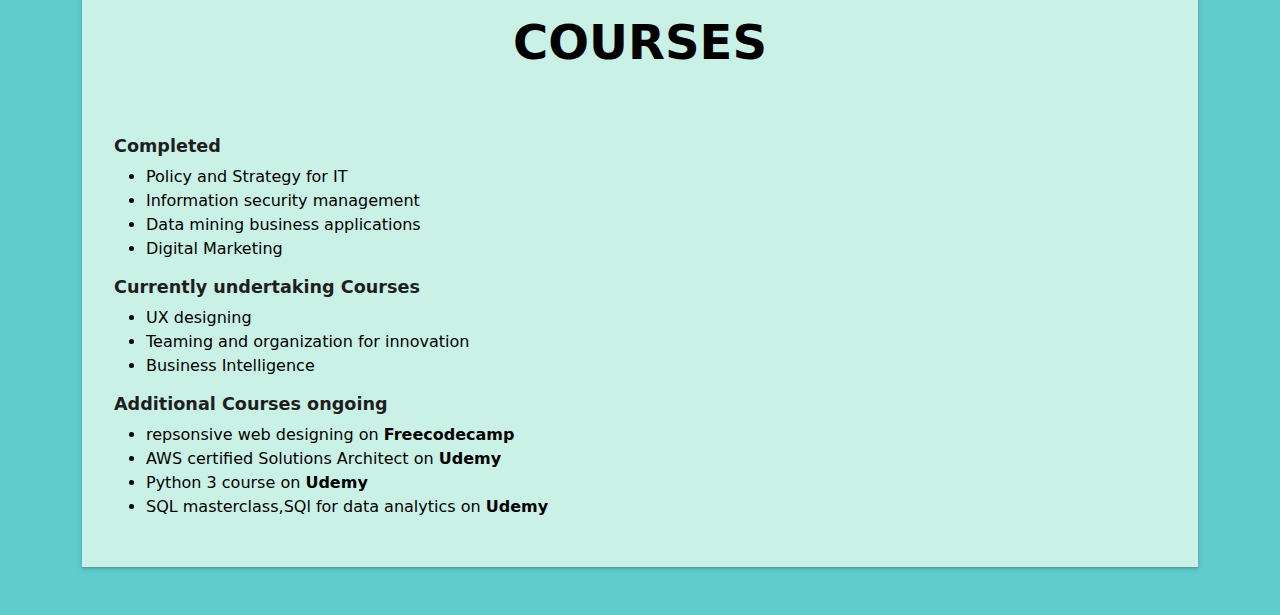
==== commit d306cc84: "Update About.html" ====
--- a/About.html
+++ b/About.html
@@ -4,21 +4,20 @@
     <meta name="viewport" content="width=device-width,initial-scale=1.0">
     <meta http-equiv="X-UA-Compatible" content="ie=edge">
     <title> About Kushal Shah</title>
+    
+    <link href="img/KS.png" rel="icon">
+  <link href="img/bigks.png" rel="apple-touch-icon">
+
     <link rel="stylesheet" href="https://cdn.jsdelivr.net/npm/bootstrap@4.6.1/dist/css/bootstrap.min.css" integrity="sha384-zCbKRCUGaJDkqS1kPbPd7TveP5iyJE0EjAuZQTgFLD2ylzuqKfdKlfG/eSrtxUkn" crossorigin="anonymous">
     <script src="https://cdn.jsdelivr.net/npm/jquery@3.5.1/dist/jquery.slim.min.js" integrity="sha384-DfXdz2htPH0lsSSs5nCTpuj/zy4C+OGpamoFVy38MVBnE+IbbVYUew+OrCXaRkfj" crossorigin="anonymous"></script>
 <script src="https://cdn.jsdelivr.net/npm/bootstrap@4.6.1/dist/js/bootstrap.bundle.min.js" integrity="sha384-fQybjgWLrvvRgtW6bFlB7jaZrFsaBXjsOMm/tB9LTS58ONXgqbR9W8oWht/amnpF" crossorigin="anonymous"></script>
     <link href="style.css" rel="stylesheet">
-    <script src="js.js"></script>
+    
     <link href="vendor/bootstrap/css/bootstrap.min.css" rel="stylesheet">
   <link href="vendor/bootstrap-icons/bootstrap-icons.css" rel="stylesheet">
   <link href="vendor/glightbox/css/glightbox.min.css" rel="stylesheet">
   <link href="vendor/swiper/swiper-bundle.min.css" rel="stylesheet">
-  <script src="vendor/purecounter/purecounter.js"></script>
-  <script src="vendor/bootstrap/js/bootstrap.bundle.min.js"></script>
-  <script src="vendor/glightbox/js/glightbox.min.js"></script>
-  <script src="vendor/swiper/swiper-bundle.min.js"></script>
-  <script src="vendor/typed.js/typed.min.js"></script>
-  <script src="vendor/php-email-form/validate.js"></script>
+  
 
     
     <div class="body">
@@ -32,13 +31,13 @@
   
       <nav id="navbar" class="navbar">
         <ul>
-        <li><a  href="https://ks1802.github.io/assignment7/index.html">Home</a></li>
+        <li><a class="nav-link"  href="https://ks1802.github.io/assignment7/index.html">Home</a></li>
         
-        <li><a  href="Workex.html">Work Experience</a></li>
-        <li><a  href="projects.html">Projects</a></li>
-        <li><a  href="Contact.html">Contact</a></li>
+        <li><a class="nav-link"  href="Workex.html">Work Experience</a></li>
+        <li><a class="nav-link"  href="projects.html">Projects</a></li>
+        <li><a class="nav-link"  href="Contact.html">Contact</a></li>
         </ul>
-        <i class="bi bi-list mobile-nav-toggle"></i>
+        
       </nav><!-- .navbar -->
   
     </div>
@@ -236,4 +235,15 @@
     </div>
   
   </section>
-</div>+</div>
+<script src="vendor/purecounter/purecounter.js"></script>
+  <script src="vendor/bootstrap/js/bootstrap.bundle.min.js"></script>
+  <script src="vendor/glightbox/js/glightbox.min.js"></script>
+  <script src="vendor/swiper/swiper-bundle.min.js"></script>
+  <script src="vendor/typed.js/typed.min.js"></script>
+  <script src="vendor/php-email-form/validate.js"></script>
+  <script src="//code.jquery.com/jquery-3.1.1.js"></script>
+
+
+  <script src="js.js"></script>
+</html>--- a/style.css
+++ b/style.css
@@ -116,18 +116,7 @@
   vertical-align: middle;
 }
 
-/*--/ Sections /--*/
-.sect-4 {
-  padding: 4rem 0;
-}
-
-.sect-pt4 {
-  padding-top: 4rem;
-}
-
-.sect-mt4 {
-  margin-top: 4rem;
-}
+
 
 /*--/ Title s /--*/
 .title-s {
@@ -262,79 +251,7 @@
 }
 
 
-/*--------------------------------------------------------------
-# Back to top button
---------------------------------------------------------------*/
-.back-to-top {
-  position: fixed;
-  visibility: hidden;
-  opacity: 0;
-  right: 15px;
-  bottom: 15px;
-  z-index: 996;
-  background: #0078ff;
-  width: 40px;
-  height: 40px;
-  border-radius: 50px;
-  transition: all 0.4s;
-}
-.back-to-top i {
-  font-size: 28px;
-  color: #fff;
-  line-height: 0;
-}
-.back-to-top:hover {
-  background: #298eff;
-  color: #fff;
-}
-.back-to-top.active {
-  visibility: visible;
-  opacity: 1;
-}
-
-/*------/ Prelaoder /------*/
-#preloader {
-  position: fixed;
-  top: 0;
-  left: 0;
-  right: 0;
-  bottom: 0;
-  z-index: 9999;
-  overflow: hidden;
-  background: #fff;
-}
-
-#preloader:before {
-  content: "";
-  position: fixed;
-  top: calc(50% - 30px);
-  left: calc(50% - 30px);
-  border: 6px solid #f2f2f2;
-  border-top: 6px solid #0078ff;
-  border-radius: 50%;
-  width: 60px;
-  height: 60px;
-  -webkit-animation: animate-preloader 1s linear infinite;
-  animation: animate-preloader 1s linear infinite;
-}
-
-@-webkit-keyframes animate-preloader {
-  0% {
-    transform: rotate(0deg);
-  }
-  100% {
-    transform: rotate(360deg);
-  }
-}
-
-@keyframes animate-preloader {
-  0% {
-    transform: rotate(0deg);
-  }
-  100% {
-    transform: rotate(360deg);
-  }
-}
+
 /*------/ Button /------*/
 .button {
   display: inline-block;
@@ -438,27 +355,24 @@
 # Header
 --------------------------------------------------------------*/
 #header {
+  width: 100vw;
   transition: all 0.5s;
   z-index: 997;
   padding: 20px 0;
 }
 #header .logo {
-  font-size: 28px;
+  font-size: 1em;
   margin: 0;
   padding: 0;
   font-weight: 600;
-  letter-spacing: 1px;
+  letter-spacing: 0.1px;
 }
 #header .logo a {
   color: black;
 }
-#header .logo img {
-  max-height: 40px;
-}
-#header.header-scrolled {
-  background: black;
-  padding: 12px 0;
-}
+
+
+
 
 /*--------------------------------------------------------------
 # Navigation Menu
@@ -481,7 +395,7 @@
 }
 .navbar > ul > li {
   white-space: nowrap;
-  padding: 10px 0 10px 30px;
+  padding: 10px 0 10px 10px;
 }
 .navbar a, .navbar a:focus {
   display: flex;
@@ -579,25 +493,21 @@
 */
 .mobile-nav-toggle {
   color: black;
-  font-size: 28px;
+  font-size: 14px;
   cursor: pointer;
-  display: none;
+  display: flex;
   line-height: 0;
   transition: 0.5s;
 }
 
-@media (max-width: 991px) {
+@media (max-width: 100vw) {
   .mobile-nav-toggle {
-    display: block;
-  }
-
-  .navbar ul {
-    display: none;
+    display: inline-block;
   }
 }
 .navbar-mobile {
   position: fixed;
-  overflow: hidden;
+  overflow: visible;
   top: 0;
   right: 0;
   left: 0;
@@ -611,67 +521,14 @@
   top: 15px;
   right: 15px;
 }
-.navbar-mobile ul {
-  display: block;
-  position: absolute;
-  top: 55px;
-  right: 15px;
-  bottom: 15px;
-  left: 15px;
-  padding: 10px 0;
-  background-color: black;
-  overflow-y: auto;
-  transition: 0.3s;
-}
-.navbar-mobile > ul > li {
-  padding: 0;
-}
-.navbar-mobile a:hover:before, .navbar-mobile li:hover > a:before, .navbar-mobile .active:before {
-  visibility: visible;
-}
-.navbar-mobile a, .navbar-mobile a:focus {
-  padding: 10px 20px;
-  font-size: 15px;
-  color: #4e4e4e;
-}
-.navbar-mobile a:hover, .navbar-mobile .active, .navbar-mobile li:hover > a {
-  color: #0078ff;
-}
-.navbar-mobile .getstarted, .navbar-mobile .getstarted:focus {
-  margin: 15px;
-}
-.navbar-mobile .dropdown ul {
-  position: static;
-  display: none;
-  margin: 10px 20px;
-  padding: 10px 0;
-  z-index: 99;
-  opacity: 1;
-  visibility: visible;
-  background: #fff;
-  box-shadow: 0px 0px 30px rgba(127, 137, 161, 0.25);
-}
-.navbar-mobile .dropdown ul li {
-  min-width: 200px;
-}
-.navbar-mobile .dropdown ul a {
-  padding: 10px 20px;
-}
-.navbar-mobile .dropdown ul a i {
-  font-size: 12px;
-}
-.navbar-mobile .dropdown ul a:hover, .navbar-mobile .dropdown ul .active:hover, .navbar-mobile .dropdown ul li:hover > a {
-  color: #0078ff;
-}
-.navbar-mobile .dropdown > .dropdown-active {
-  display: block;
-}
+
 
 /*--------------------------------------------------------------
 # Home Section
 --------------------------------------------------------------*/
 .home {
   height: 100vh;
+  width: 100vw;
   position: relative;
   color: #fff;
 }
@@ -689,57 +546,22 @@
   width: 100%;
   opacity: 0.9;
 }
-.home .home-title {
-  color: #fff;
-  font-weight: 600;
-  font-size: 3rem;
-}
 @media (min-width: 768px) {
   .home .home-title {
     font-size: 4.5rem;
   }
 }
-.home .home-subtitle {
-  font-size: 1.5rem;
-  font-weight: 600;
-}
+
 @media (min-width: 768px) {
   .home .home-subtitle {
     font-size: 2.5rem;
   }
 }
-.home .text-slider-items {
-  display: none;
-}
-
-.home-single {
-  height: 350px;
-}
-.home-single .home-content {
-  margin-top: 30px;
-}
-.home-single .home-title {
-  text-transform: uppercase;
-  font-size: 3rem;
-}
-@media (min-width: 768px) {
-  .home-single .home-title {
-    font-size: 3.5rem;
-  }
-}
-.home-single .breadcrumb {
-  background-color: transparent;
-  color: #0078ff;
-}
-.home-single .breadcrumb .breadcrumb-item:before {
-  color: #cde1f8;
-}
-.home-single .breadcrumb .breadcrumb-item.active {
-  color: #cde1f8;
-}
-.home-single .breadcrumb a {
-  color: #fff;
-}
+
+
+  
+
+
 
 /*--------------------------------------------------------------
 # About
@@ -753,12 +575,6 @@
 }
 .about-mf .about-img img {
   margin-left: 10px;
-}
-@media (min-width: 767px) {
-  .about-mf .box-pl2 {
-    margin-top: 3rem;
-    padding-left: 0rem;
-  }
 }
 
 .skill-mf span {
@@ -815,24 +631,6 @@
 }
 
 
-/*--------------------------------------------------------------
-# Footer
---------------------------------------------------------------*/
-footer {
-  text-align: center;
-  color: #fff;
-  padding: 25px 0;
-  background: #0062d3;
-}
-footer .copyright {
-  margin-bottom: 0.3rem;
-}
-footer .credits {
-  margin-bottom: 0;
-}
-footer .credits a {
-  color: #fff;
-}
 
 .flexer{
   display:flex;
@@ -849,4 +647,3 @@
     color: black;
   }
 
-  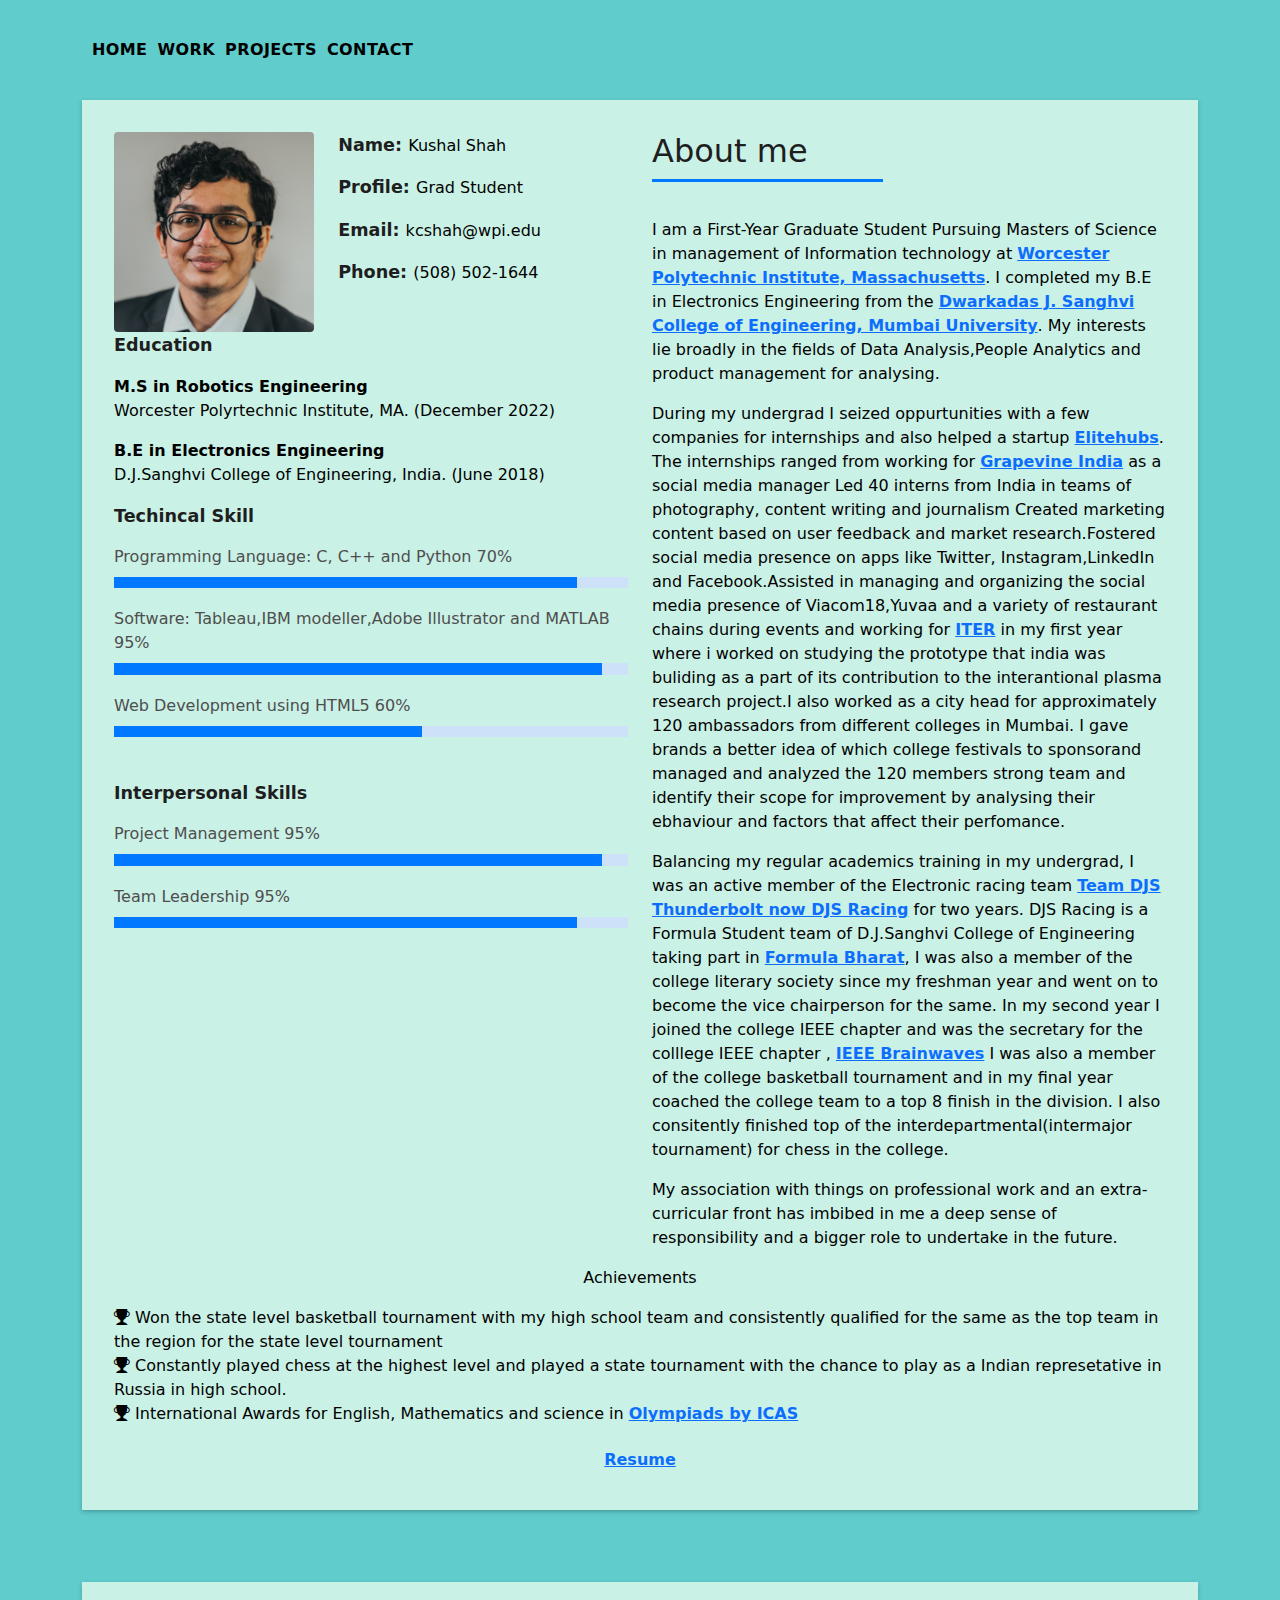
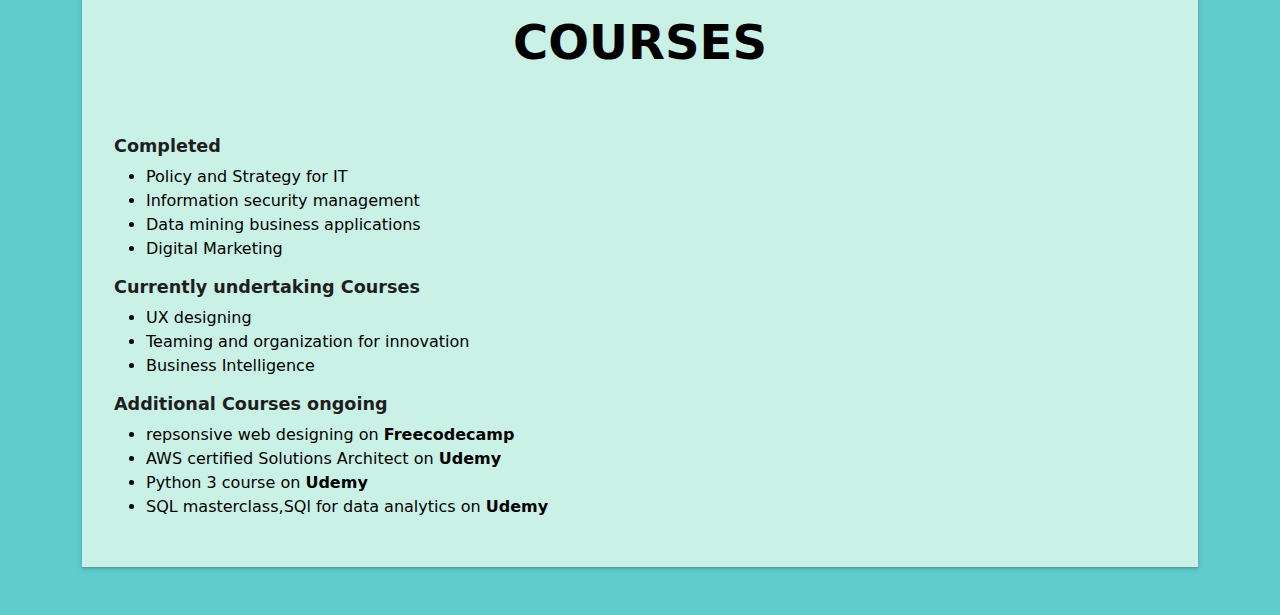
==== commit 42eeabb5: "Update About.html" ====
--- a/About.html
+++ b/About.html
@@ -25,15 +25,12 @@
   <header id="header" >
     <div class="container d-flex align-items-center justify-content-between">
   
-      <h1 class="logo"><a href="https://ks1802.github.io/assignment7/index.html">Kushal Shah</a></h1>
-     
-      
   
       <nav id="navbar" class="navbar">
         <ul>
         <li><a class="nav-link"  href="https://ks1802.github.io/assignment7/index.html">Home</a></li>
         
-        <li><a class="nav-link"  href="Workex.html">Work Experience</a></li>
+        <li><a class="nav-link"  href="Workex.html">Work</a></li>
         <li><a class="nav-link"  href="projects.html">Projects</a></li>
         <li><a class="nav-link"  href="Contact.html">Contact</a></li>
         </ul>
